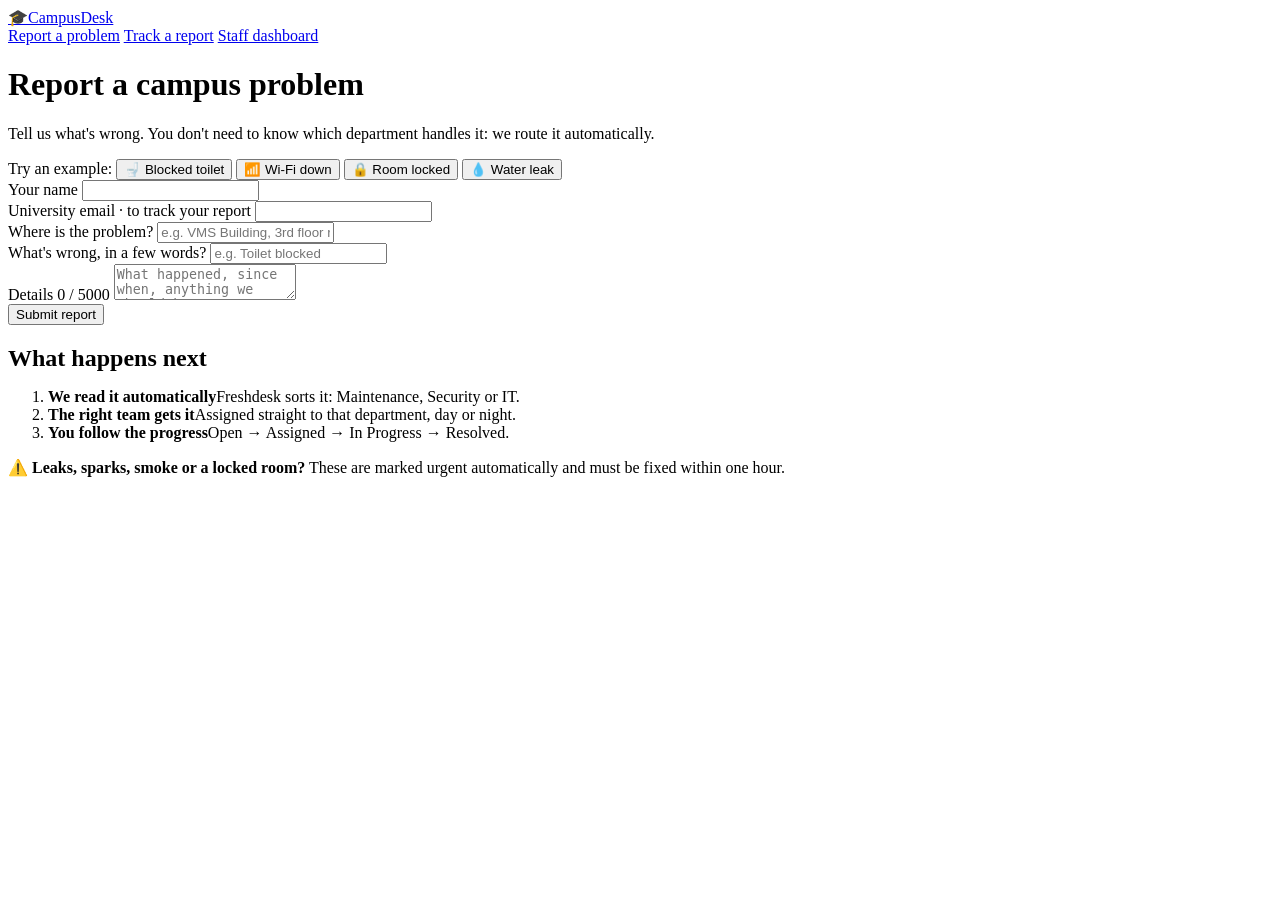
==== app/static/index.html @ 363f6697 "Website: report, track and dashboard pages" ====
<!doctype html>
<html lang="en">
<head>
  <meta charset="utf-8">
  <title>Report a problem · CampusDesk</title>
  <link rel="icon" href="data:image/svg+xml,<svg xmlns='http://www.w3.org/2000/svg' viewBox='0 0 100 100'><text y='.9em' font-size='90'>🎓</text></svg>">
  <link rel="stylesheet" href="/static/styles.css">
</head>
<body>
  <header class="topbar">
    <div class="topbar-inner">
      <a class="logo" href="/"><span class="logo-mark">🎓</span><span class="logo-text">CampusDesk</span></a>
      <nav class="nav">
        <a href="/">Report a problem</a>
        <a href="/track">Track a report</a>
        <a href="/dashboard">Staff dashboard</a>
      </nav>
    </div>
  </header>

  <main class="page">
    <div class="page-head">
      <h1>Report a campus problem</h1>
      <p class="muted">Tell us what's wrong. You don't need to know which department handles it: we route it automatically.</p>
    </div>

    <div class="grid-2">
      <!-- Left: the form, replaced by a confirmation card after submitting -->
      <section class="card" id="form-card">
        <div class="chips" aria-label="Examples">
          <span class="muted small" style="align-self:center">Try an example:</span>
          <button type="button" class="chip" data-sample="0">🚽 Blocked toilet</button>
          <button type="button" class="chip" data-sample="1">📶 Wi-Fi down</button>
          <button type="button" class="chip" data-sample="2">🔒 Room locked</button>
          <button type="button" class="chip" data-sample="3">💧 Water leak</button>
        </div>

        <form id="report-form" novalidate>
          <div class="field-row">
            <div class="field" data-field="name">
              <label for="name">Your name</label>
              <input id="name" name="name" autocomplete="name" required>
            </div>
            <div class="field" data-field="email">
              <label for="email">University email <span class="hint">· to track your report</span></label>
              <input id="email" name="email" type="email" autocomplete="email" required>
            </div>
          </div>
          <div class="field" data-field="location">
            <label for="location">Where is the problem?</label>
            <input id="location" name="location" placeholder="e.g. VMS Building, 3rd floor restroom" required>
          </div>
          <div class="field" data-field="subject">
            <label for="subject">What's wrong, in a few words?</label>
            <input id="subject" name="subject" placeholder="e.g. Toilet blocked" required>
          </div>
          <div class="field" data-field="description">
            <label for="description">Details <span class="counter" id="counter">0 / 5000</span></label>
            <textarea id="description" name="description" maxlength="5000"
              placeholder="What happened, since when, anything we should know…" required></textarea>
          </div>
          <button class="btn btn-primary btn-block" id="submit" type="submit">Submit report</button>
        </form>
      </section>

      <section class="card hidden" id="done-card" aria-live="polite"></section>

      <!-- Right: what happens next -->
      <aside class="stack">
        <div class="card">
          <h2 style="margin-bottom:16px">What happens next</h2>
          <ol class="steps">
            <li><b>We read it automatically</b><span class="muted small">Freshdesk sorts it: Maintenance, Security or IT.</span></li>
            <li><b>The right team gets it</b><span class="muted small">Assigned straight to that department, day or night.</span></li>
            <li><b>You follow the progress</b><span class="muted small">Open → Assigned → In Progress → Resolved.</span></li>
          </ol>
        </div>
        <div class="callout">
          <span>⚠️</span>
          <span><b>Leaks, sparks, smoke or a locked room?</b> These are marked urgent automatically and must be fixed within one hour.</span>
        </div>
      </aside>
    </div>
  </main>

  <script type="module" src="/static/report.js"></script>
</body>
</html>
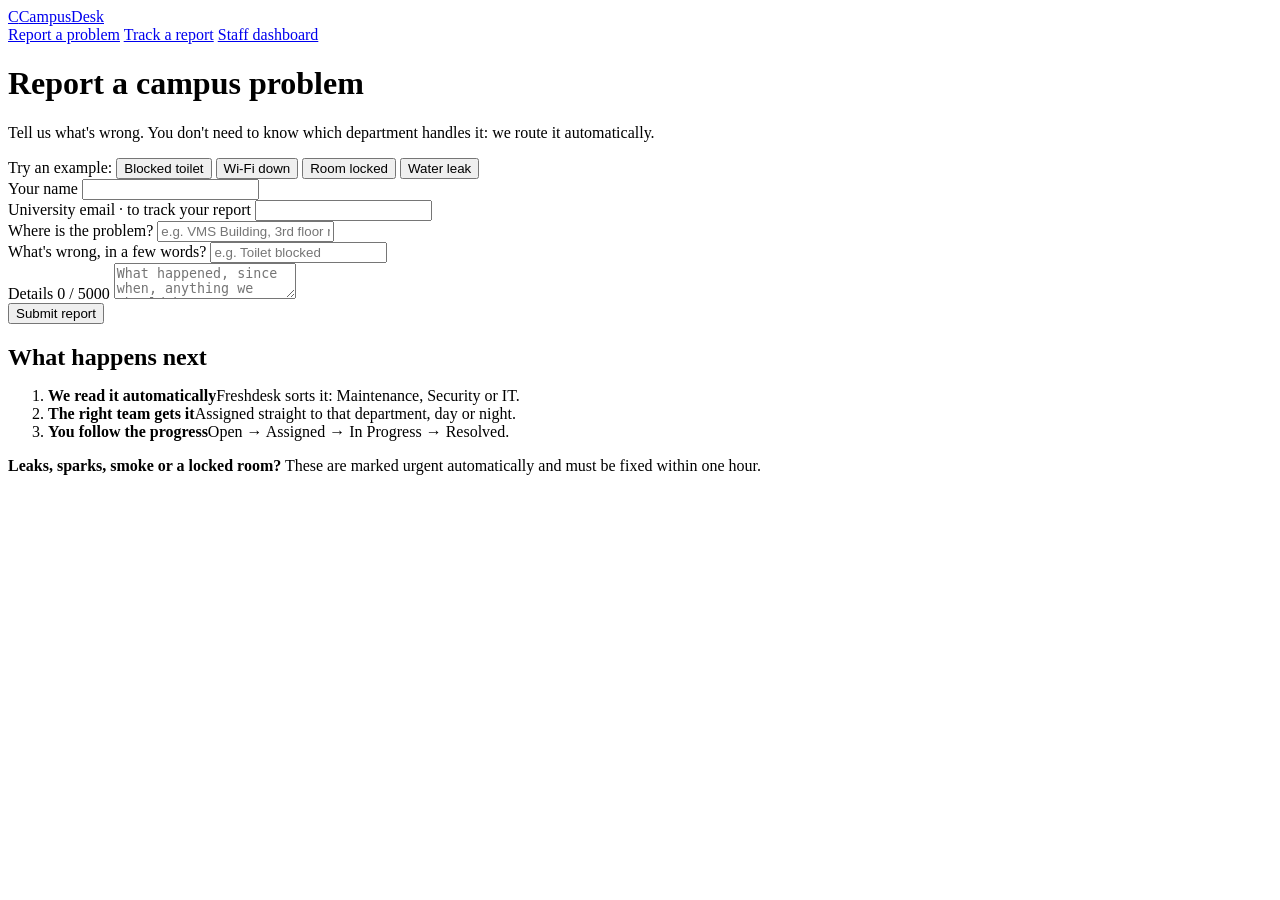
==== commit c47aa6c4: "Remove emojis from the website and comments from the code" ====
--- a/app/static/index.html
+++ b/app/static/index.html
@@ -3,13 +3,13 @@
 <head>
   <meta charset="utf-8">
   <title>Report a problem · CampusDesk</title>
-  <link rel="icon" href="data:image/svg+xml,<svg xmlns='http://www.w3.org/2000/svg' viewBox='0 0 100 100'><text y='.9em' font-size='90'>🎓</text></svg>">
+  <link rel="icon" href="data:image/svg+xml,<svg xmlns='http://www.w3.org/2000/svg' viewBox='0 0 100 100'><rect width='100' height='100' rx='22' fill='%232f5bea'/><text x='50' y='71' font-size='62' font-family='Arial' font-weight='700' text-anchor='middle' fill='white'>C</text></svg>">
   <link rel="stylesheet" href="/static/styles.css">
 </head>
 <body>
   <header class="topbar">
     <div class="topbar-inner">
-      <a class="logo" href="/"><span class="logo-mark">🎓</span><span class="logo-text">CampusDesk</span></a>
+      <a class="logo" href="/"><span class="logo-mark">C</span><span class="logo-text">CampusDesk</span></a>
       <nav class="nav">
         <a href="/">Report a problem</a>
         <a href="/track">Track a report</a>
@@ -25,14 +25,13 @@
     </div>
 
     <div class="grid-2">
-      <!-- Left: the form, replaced by a confirmation card after submitting -->
       <section class="card" id="form-card">
         <div class="chips" aria-label="Examples">
           <span class="muted small" style="align-self:center">Try an example:</span>
-          <button type="button" class="chip" data-sample="0">🚽 Blocked toilet</button>
-          <button type="button" class="chip" data-sample="1">📶 Wi-Fi down</button>
-          <button type="button" class="chip" data-sample="2">🔒 Room locked</button>
-          <button type="button" class="chip" data-sample="3">💧 Water leak</button>
+          <button type="button" class="chip" data-sample="0">Blocked toilet</button>
+          <button type="button" class="chip" data-sample="1">Wi-Fi down</button>
+          <button type="button" class="chip" data-sample="2">Room locked</button>
+          <button type="button" class="chip" data-sample="3">Water leak</button>
         </div>
 
         <form id="report-form" novalidate>
@@ -65,7 +64,6 @@
 
       <section class="card hidden" id="done-card" aria-live="polite"></section>
 
-      <!-- Right: what happens next -->
       <aside class="stack">
         <div class="card">
           <h2 style="margin-bottom:16px">What happens next</h2>
@@ -76,7 +74,6 @@
           </ol>
         </div>
         <div class="callout">
-          <span>⚠️</span>
           <span><b>Leaks, sparks, smoke or a locked room?</b> These are marked urgent automatically and must be fixed within one hour.</span>
         </div>
       </aside>
